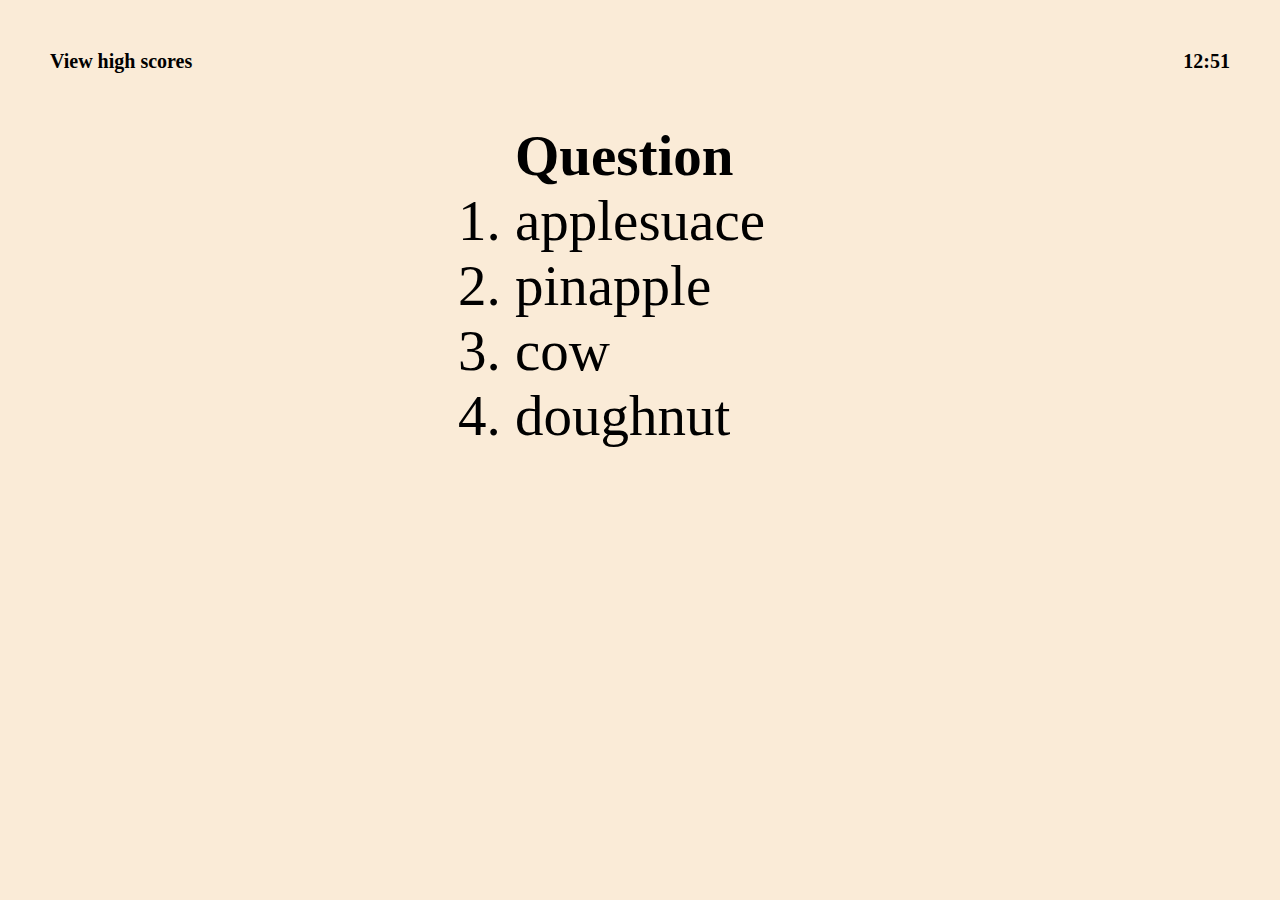
==== index.html @ 4e1323d2 "changes made to HTML file and CSS file" ====
<!DOCTYPE html>
<html lang="en">
<head>
    <meta charset="UTF-8">
    <meta http-equiv="X-UA-Compatible" content="IE=edge">
    <meta name="viewport" content="width=device-width, initial-scale=1.0">
    <link rel="stylesheet" href="./assets/styles.css">
    <title>Java Timed Quiz</title>
</head>
<body>
    <header>
        <div class="high-score">View high scores</div>
        <time class="timer">12:51</time>
    </header>

    <section class="question-card">
        <div class="question"> Question </div>
        <ol>
            <li>applesuace</li>
            <li>pinapple</li>
            <li>cow</li>
            <li>doughnut</li>
        </ol>
    </section>
    
    










    <script src="./assets/script.js"></script>
</body>
</html>
---- assets/styles.css ----
*{
    background-color: antiquewhite;
    padding: 0;
    margin: 0;
}
header{
    display: flex;
    flex-wrap: wrap;
    justify-content: space-between;
}
    
.high-score {
    text-align: left;
    font-size: 20px;
    font-weight: bold;
    padding: 50px;
}

.timer {
    text-align: right;
    font-size: 20px;
    font-weight: bold;
    padding: 50px;
}
.question-card{
    display: flex;
    flex-wrap: wrap;
    font-size: 57px;
    align-items: baseline;
    flex-direction: column;
    align-content: center;
    justify-content: space-around;

}
.question{
    text-align: center;
    font-weight: bold;
}
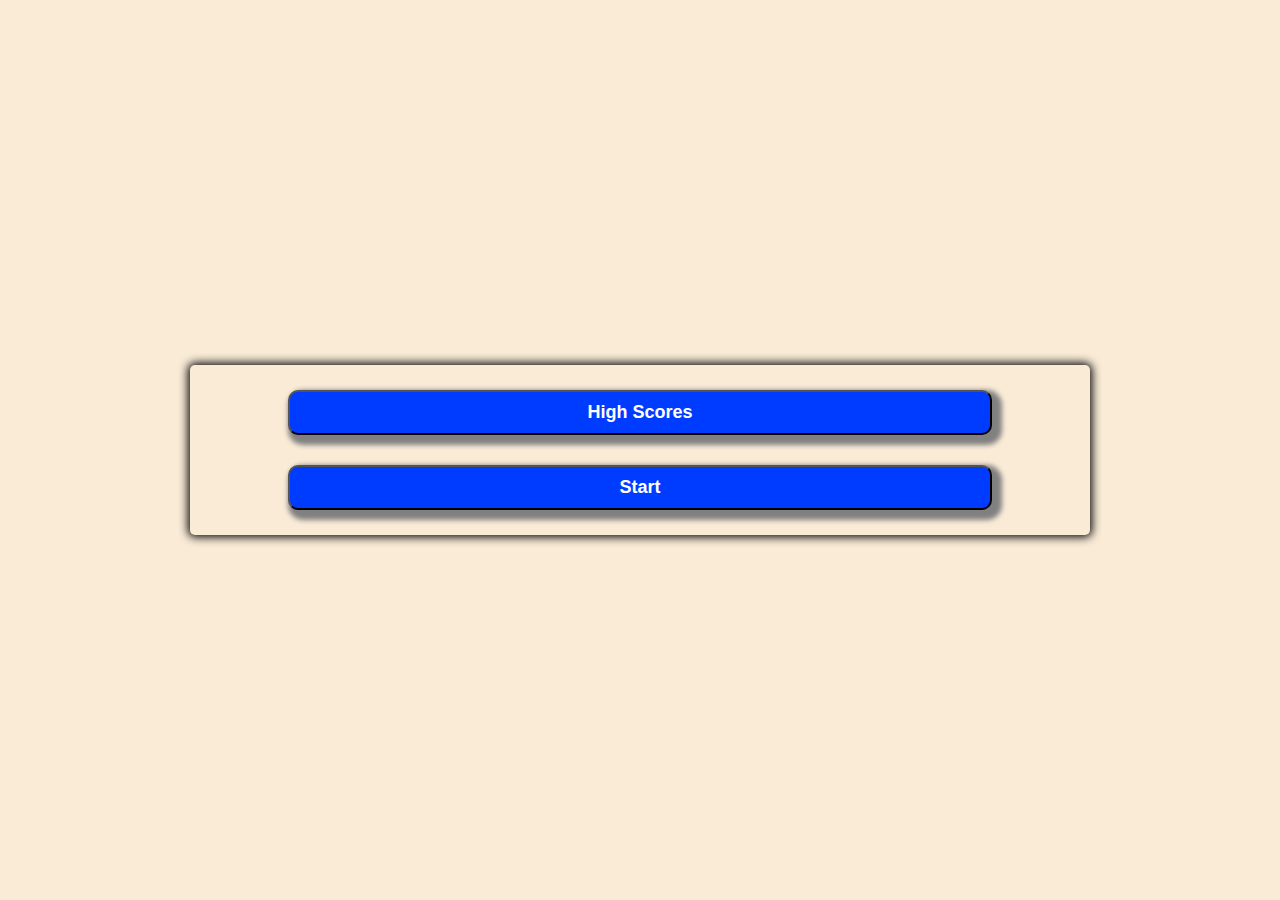
==== commit 2e840ac6: "adjustments to files." ====
--- a/index.html
+++ b/index.html
@@ -1,5 +1,6 @@
 <!DOCTYPE html>
 <html lang="en">
+
 <head>
     <meta charset="UTF-8">
     <meta http-equiv="X-UA-Compatible" content="IE=edge">
@@ -7,33 +8,30 @@
     <link rel="stylesheet" href="./assets/styles.css">
     <title>Java Timed Quiz</title>
 </head>
+
 <body>
-    <header>
-        <div class="high-score">View high scores</div>
-        <time class="timer">12:51</time>
-    </header>
 
-    <section class="question-card">
-        <div class="question"> Question </div>
-        <ol>
-            <li>applesuace</li>
-            <li>pinapple</li>
-            <li>cow</li>
-            <li>doughnut</li>
-        </ol>
-    </section>
-    
-    
+    <div class="container">
+        <div id="question-container" class="hide">
+            <div>Timer: <span id="timer"class="countdown-timer"></span></div>
+            <div id="question">Question</div>
+            <div id="answer-btn" class="btn-layout">
+                <button class="btn">Answer1</button>
+                <button class="btn">Answer2</button>
+                <button class="btn">Answer3</button>
+                <button class="btn">Answer4</button>
 
-
-
-
-
-
-
-
-
-
+            </div>
+        </div>
+        <div class="controls">
+            <button id="high-score" class="high-score-btn btn">High Scores</button>
+        </div>
+        <div class="controls">
+            <button id="start" class="start-btn btn">Start</button>
+            <button id="next" class="next-btn btn hide">Next</button>
+        </div>
+    </div>
     <script src="./assets/script.js"></script>
 </body>
+
 </html>--- a/assets/styles.css
+++ b/assets/styles.css
@@ -1,38 +1,91 @@
-*{
+*, *::before, *::after{
+    box-sizing: border-box;
+    font-family:'Segoe UI', Tahoma, Geneva, Verdana, sans-serif;
     background-color: antiquewhite;
     padding: 0;
     margin: 0;
 }
-header{
+
+body{
+    padding: 0;
+    margin: 0;
     display: flex;
-    flex-wrap: wrap;
-    justify-content: space-between;
+    width: 100vw;
+    height: 100vh;
+    justify-content: center;
+    align-items: center;
+    
 }
+#question{
+    text-align: center;
+    font-size: 52px;
+}
+.container  {
+    width: 900px;
+    max-width: 80%;
+    border-radius: 5px;
+    padding: 10px;
+    box-shadow: 0 0 10px 2px; 
     
-.high-score {
-    text-align: left;
-    font-size: 20px;
+}
+.btn-grid {
+    display: grid;
+    gap: 10px;
+    margin: 20px 0;
+    grid-template-columns: repeat(2, auto);
+}
+.btn {
+    margin: 15px;
+    border: 2pxpx solid rgb(0, 60, 255);
+    background-color: rgb(0, 60, 255);
+    border-radius: 10px;
+    padding: 5px 10px;
+    color: white;
+    outline: none;
+    font-size: 18px;
+    box-shadow: 5px 5px 5px 5px grey;
+}
+.btn:hover {
+    border-color: black;
+}
+.btn.correct {
+    background-color: green;
+    color: black;
+}
+.btn.wrong {
+    background-color: red;
+    color: black;
+}
+#answer-btn {
+    display: flex;
+    flex-direction: column;
+    justify-content: center;
+    align-content: center;
+    align-items: stretch;
+    padding: 25px;
+    margin: 35px;
+    
+}
+.start-btn, .next-btn, .high-score-btn{
+    font-size: 18px;
     font-weight: bold;
-    padding: 50px;
+    padding: 10px 20px;
+    width: 80%;
+}
+.controls {
+    display:flex;
+    justify-content: center;
+    align-items: center;
 }
 
-.timer {
-    text-align: right;
-    font-size: 20px;
-    font-weight: bold;
-    padding: 50px;
+.hide {
+    display: none;
 }
-.question-card{
-    display: flex;
-    flex-wrap: wrap;
-    font-size: 57px;
-    align-items: baseline;
-    flex-direction: column;
-    align-content: center;
-    justify-content: space-around;
+
+.countdown-timer {
+    font-size: 25px;
+    float: right;
+    top: 50px;
+    right: 50px;
 
 }
-.question{
-    text-align: center;
-    font-weight: bold;
-}
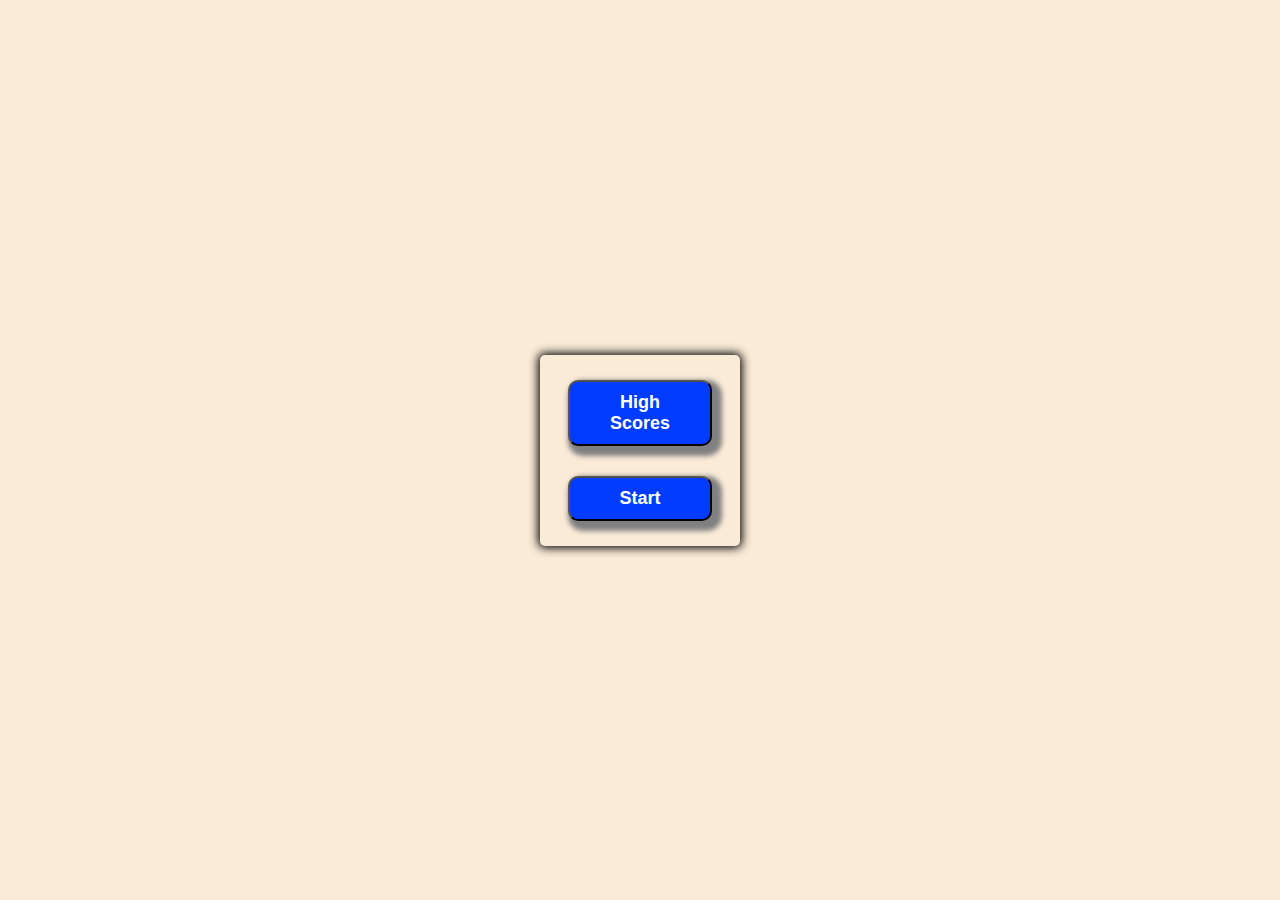
==== commit c20f41a6: "modifications to JS file" ====
--- a/index.html
+++ b/index.html
@@ -13,7 +13,7 @@
 
     <div class="container">
         <div id="question-container" class="hide">
-            <div>Timer: <span id="timer"class="countdown-timer"></span></div>
+            <div><span id="timer"class="countdown-timer"></span></div>
             <div id="question">Question</div>
             <div id="answer-btn" class="btn-layout">
                 <button class="btn">Answer1</button>
--- a/assets/styles.css
+++ b/assets/styles.css
@@ -21,7 +21,7 @@
     font-size: 52px;
 }
 .container  {
-    width: 900px;
+    width: 900cd px;
     max-width: 80%;
     border-radius: 5px;
     padding: 10px;
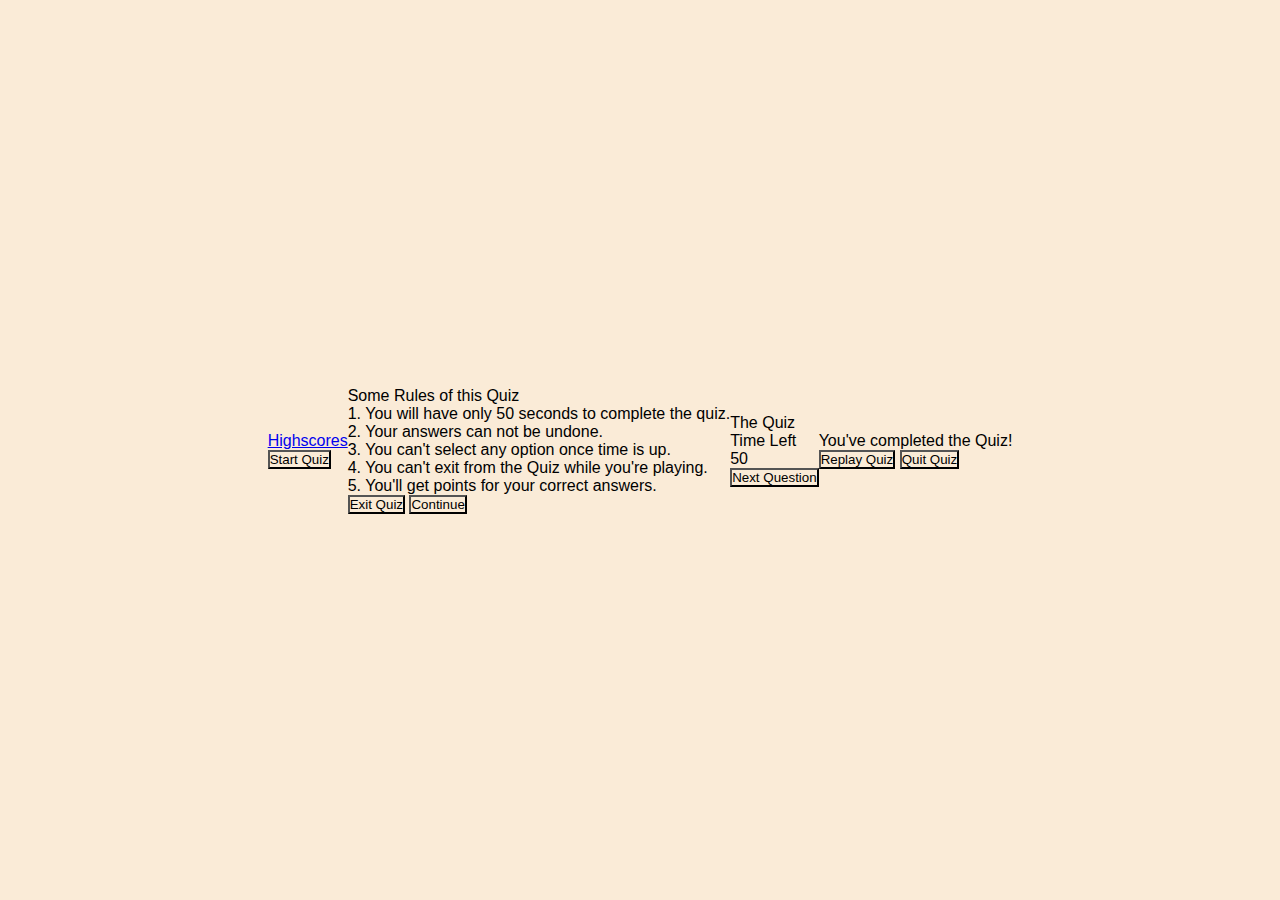
==== commit 2fdcbc50: "set up and layout completion of the index.html, and the html for highscore page." ====
--- a/index.html
+++ b/index.html
@@ -3,35 +3,83 @@
 
 <head>
     <meta charset="UTF-8">
-    <meta http-equiv="X-UA-Compatible" content="IE=edge">
     <meta name="viewport" content="width=device-width, initial-scale=1.0">
+    <title>java Quiz</title>
     <link rel="stylesheet" href="./assets/styles.css">
-    <title>Java Timed Quiz</title>
 </head>
 
 <body>
-
-    <div class="container">
-        <div id="question-container" class="hide">
-            <div><span id="timer"class="countdown-timer"></span></div>
-            <div id="question">Question</div>
-            <div id="answer-btn" class="btn-layout">
-                <button class="btn">Answer1</button>
-                <button class="btn">Answer2</button>
-                <button class="btn">Answer3</button>
-                <button class="btn">Answer4</button>
-
-            </div>
-        </div>
-        <div class="controls">
-            <button id="high-score" class="high-score-btn btn">High Scores</button>
-        </div>
-        <div class="controls">
-            <button id="start" class="start-btn btn">Start</button>
-            <button id="next" class="next-btn btn hide">Next</button>
+    <div>
+        <header>
+            <a href="./highscore.html">Highscores</a>
+        </header>
+        <!-- start Quiz button -->
+        <div class="start_btn">
+            <button>Start Quiz</button>
+            
         </div>
     </div>
+
+
+    <!-- Info Box -->
+    <div class="info_box">
+        <div class="info-title"><span>Some Rules of this Quiz</span></div>
+        <div class="info-list">
+            <div class="info">1. You will have only <span>50 seconds</span> to complete the quiz.</div>
+            <div class="info">2. Your answers can not be undone.</div>
+            <div class="info">3. You can't select any option once time is up.</div>
+            <div class="info">4. You can't exit from the Quiz while you're playing.</div>
+            <div class="info">5. You'll get points for your correct answers.</div>
+        </div>
+        <div class="buttons">
+            <button class="quit">Exit Quiz</button>
+            <button class="restart">Continue</button>
+        </div>
+    </div>
+
+    <!-- Quiz Box -->
+    <div class="quiz_box">
+        <header>
+            <div class="title">The Quiz</div>
+            <div class="timer">
+                <div class="time_left_txt">Time Left</div>
+                <div class="timer_sec">50</div>
+            </div>
+        </header>
+        <section>
+            <div class="que_text">
+                <!-- inserted question from JavaScript -->
+            </div>
+            <div class="option_list">
+                <!-- inserted options from JavaScript -->
+            </div>
+        </section>
+
+        <!-- footer of Quiz Box -->
+        <footer>
+            <div class="total_que">
+                <!-- inserted Question Count Number from JavaScript -->
+            </div>
+            <button class="next_btn">Next Question</button>
+        </footer>
+    </div>
+
+    <!-- Result Box -->
+    <div class="result_box">
+        <div class="complete_text">You've completed the Quiz!</div>
+        <div class="score_text">
+            <!-- inserted Score Result from JavaScript -->
+        </div>
+        <div class="buttons">
+            <button class="restart">Replay Quiz</button>
+            <button class="quit">Quit Quiz</button>
+        </div>
+    </div>
+
+    <!-- js file-->
     <script src="./assets/script.js"></script>
+
+
 </body>
 
 </html>